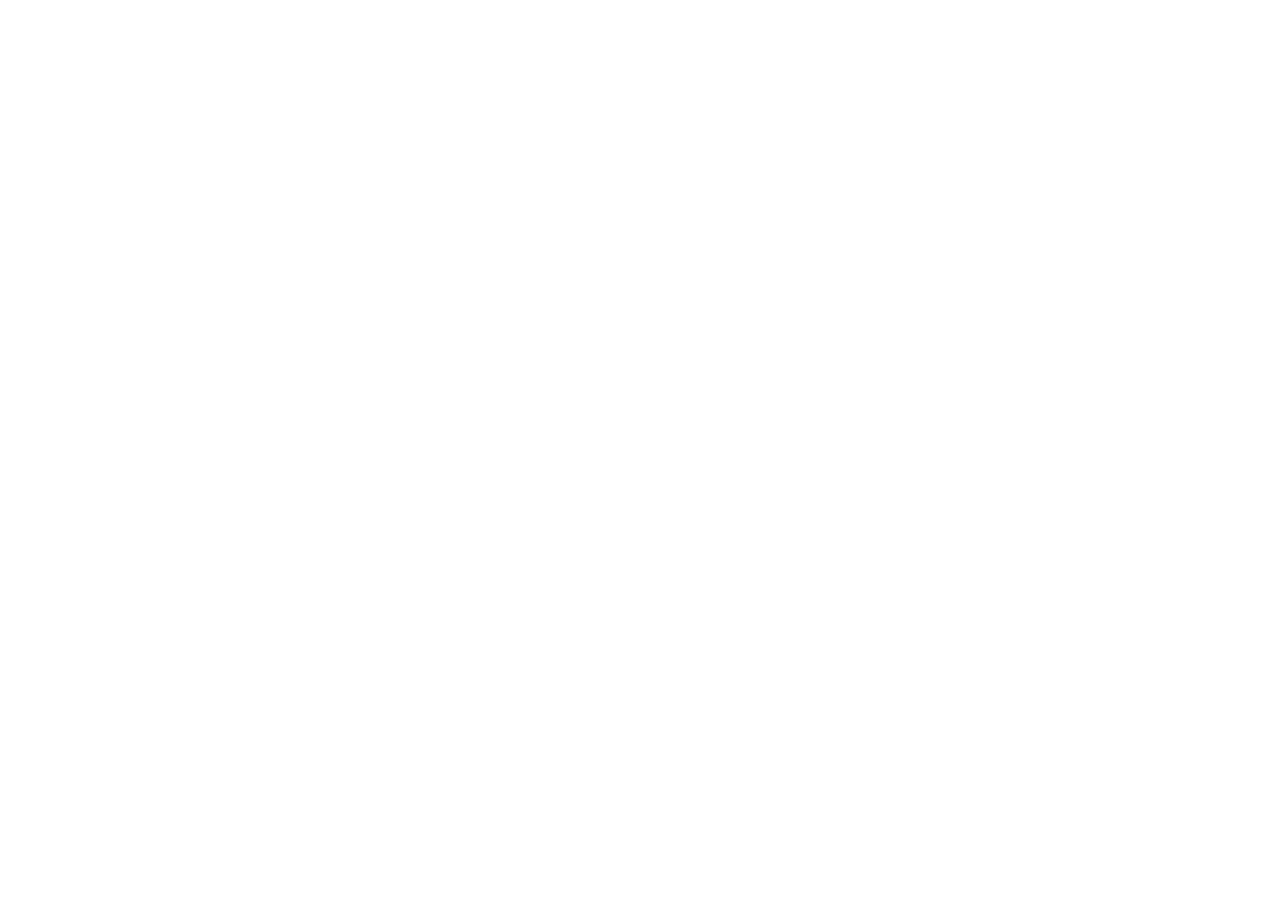
==== CreateAccount/createaccount.html @ d5e25c9f "just started" ====
<!DOCTYPE html>
<html>
    <head>
        <title>
            Connect with us!!
        </title>
        <meta charset="utf-8">
        <meta name="viewport" content="width=device-width , initial-scale = 1.0">
        <link rel="stylesheet" type="text/css" href="./createaccount.css">
    </head>
    <body>
        <section class="new-account-section">
            <div class="main-container">
                <div class="nav-container">
                    <nav>
                        
                    </nav>
                </div>
                <div class="new-account-form-container">
                    <form class="new-account-form">

                    </form>
                </div>
            </div>
        </section>
        <script type="text/javascript" src="../script.js"></script>
        <script type="text/javascript" src="./createaccount.js"></script>
    </body>
</html>
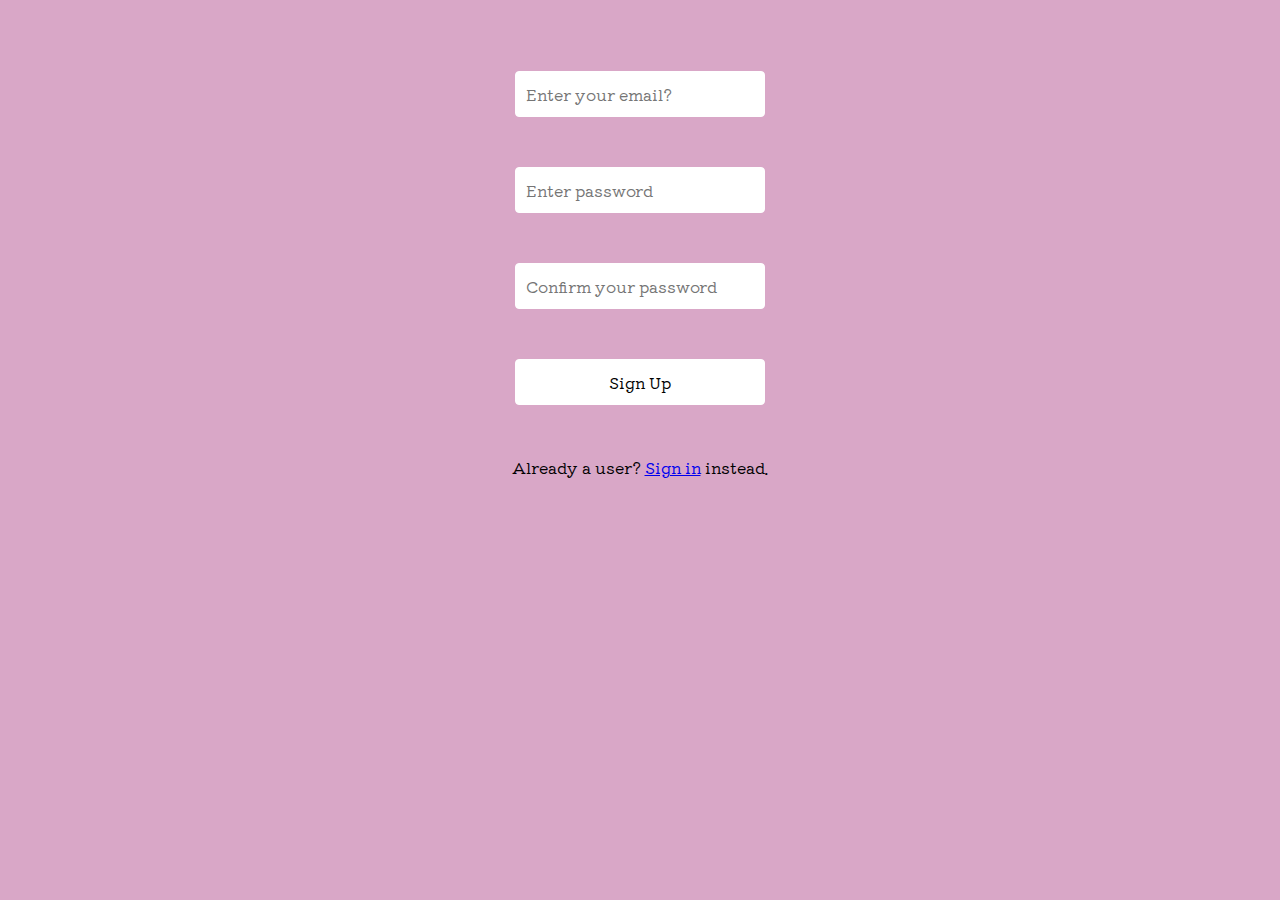
==== commit 7b8f04f2: "just started" ====
--- a/CreateAccount/createaccount.html
+++ b/CreateAccount/createaccount.html
@@ -11,14 +11,23 @@
     <body>
         <section class="new-account-section">
             <div class="main-container">
-                <div class="nav-container">
-                    <nav>
-                        
-                    </nav>
-                </div>
                 <div class="new-account-form-container">
-                    <form class="new-account-form">
-
+                    <form class="new-account-form" method="get" action="#" name="new-account-form">
+                        <div class="email-container">
+                            <input type="email" placeholder="Enter your email?" class="email">
+                        </div>
+                        <div class="first-password-container">
+                            <input type="password" placeholder = "Enter password" class="password">
+                        </div>
+                        <div class="confirm-password-container">
+                            <input type="password" placeholder = "Confirm your password" class="password">
+                        </div>
+                        <div class="signup-button-container">
+                            <input type="button" value="Sign Up" class="button">
+                        </div>
+                        <div>
+                            Already a user? <a href="../index.html">Sign in</a> instead.
+                        </div>
                     </form>
                 </div>
             </div>
--- a/CreateAccount/createaccount.css
+++ b/CreateAccount/createaccount.css
@@ -0,0 +1,70 @@
+@import url('https://fonts.googleapis.com/css2?family=Kiwi+Maru&display=swap');
+
+* {
+    margin : 0;
+    padding : 0;
+    box-sizing: border-box;
+}
+
+body {
+    font-family : Kiwi Maru , sans-serif;
+    height : 100vh;
+    width : 100vw;
+    overflow : hidden;
+}
+
+.new-account-section {
+    height : 100%;
+    width : 100%;
+    overflow : scroll;
+    background-color: #d9a7c7;
+}
+
+.main-container {
+    height : 100%;
+    width : 100%;
+    display : flex;
+    justify-content : center;
+    align-items : top;
+}
+
+.new-account-form-container {
+    height : 500px;
+    width : 440px;
+    /* background-color: #fff;
+    border-radius : 10px;
+    box-shadow : 5px 4px 1px 1px rgba(0, 0, 0, 0.226); */
+}
+
+.new-account-form {
+    height : 100%;
+    width : 100%;
+    padding : 10px;
+    text-align: center;
+    display : flex;
+    flex-direction: column;
+    justify-content : center;
+}
+
+.new-account-form div {
+    margin-top : 50px;
+}
+
+.email , .password , .button {
+    padding : 10px;
+    /* background-color: #dddddd; */
+    background-color: #fff;
+    border-radius : 4px;
+    /* width : 300px; */
+    width : 250px;
+    outline : none;
+    /* border : 1px solid #dddddd; */
+    border : 1px solid #fff;
+    font-size : 100%;
+    font-family : Kiwi Maru , sans-serif;
+}
+
+
+.button {
+    cursor : pointer;
+}
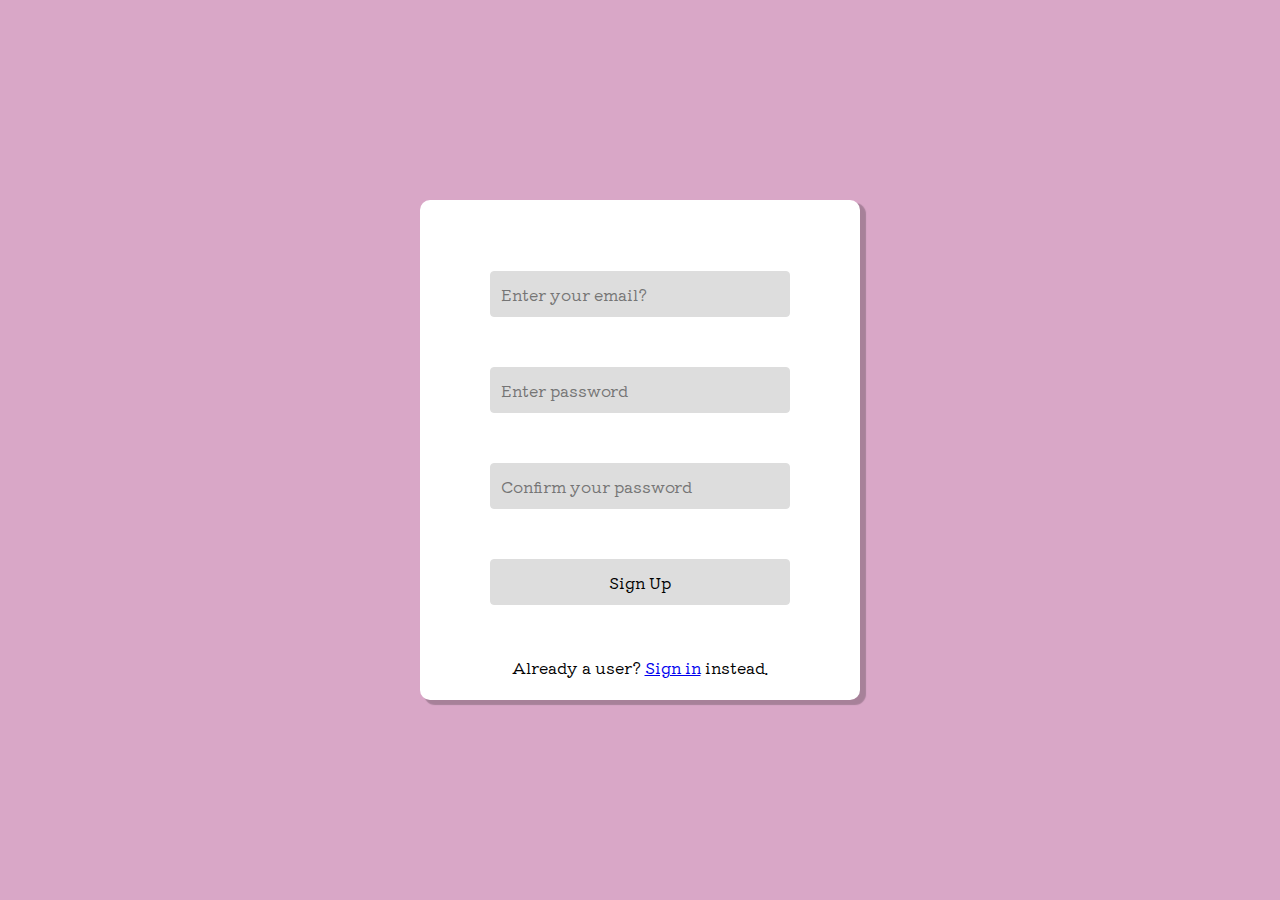
==== commit 1f0c4221: "just started" ====
--- a/CreateAccount/createaccount.html
+++ b/CreateAccount/createaccount.html
@@ -20,7 +20,8 @@
                             <input type="password" placeholder = "Enter password" class="password">
                         </div>
                         <div class="confirm-password-container">
-                            <input type="password" placeholder = "Confirm your password" class="password">
+                            <span class="password-no-match">Passwords not matching</span>
+                            <input type="password" placeholder = "Confirm your password" class="password" id="confirm-password">
                         </div>
                         <div class="signup-button-container">
                             <input type="button" value="Sign Up" class="button">
@@ -32,7 +33,6 @@
                 </div>
             </div>
         </section>
-        <script type="text/javascript" src="../script.js"></script>
         <script type="text/javascript" src="./createaccount.js"></script>
     </body>
 </html>--- a/CreateAccount/createaccount.css
+++ b/CreateAccount/createaccount.css
@@ -68,3 +68,49 @@
 .button {
     cursor : pointer;
 }
+
+.confirm-password-container {
+    position : relative;
+}
+
+.password-no-match {
+    position : absolute;
+    top : -25px;
+    left : 19%;
+    color : #000;
+    /* display : none; */
+    visibility: hidden;
+}
+
+.password-no-match-active {
+    display : block;
+}
+
+@media only screen and (min-width : 375px) {
+    .email , .password , .button {
+        width : 270px;
+    }
+}
+
+@media only screen and (min-width : 425px) {
+    .email , .password , .button {
+        width : 300px;
+    }
+}
+
+@media only screen and (min-width : 500px) {
+    .main-container {
+        align-items : center;
+    }
+    .new-account-form-container {
+        background-color: #fff;
+        border-radius : 10px;
+        box-shadow : 5px 4px 1px 1px rgba(0, 0, 0, 0.226);
+    }
+
+    .email , .password , .button {
+        background-color: #dddddd;
+        width : 300px;
+        border : 1px solid #dddddd;
+    }
+}
